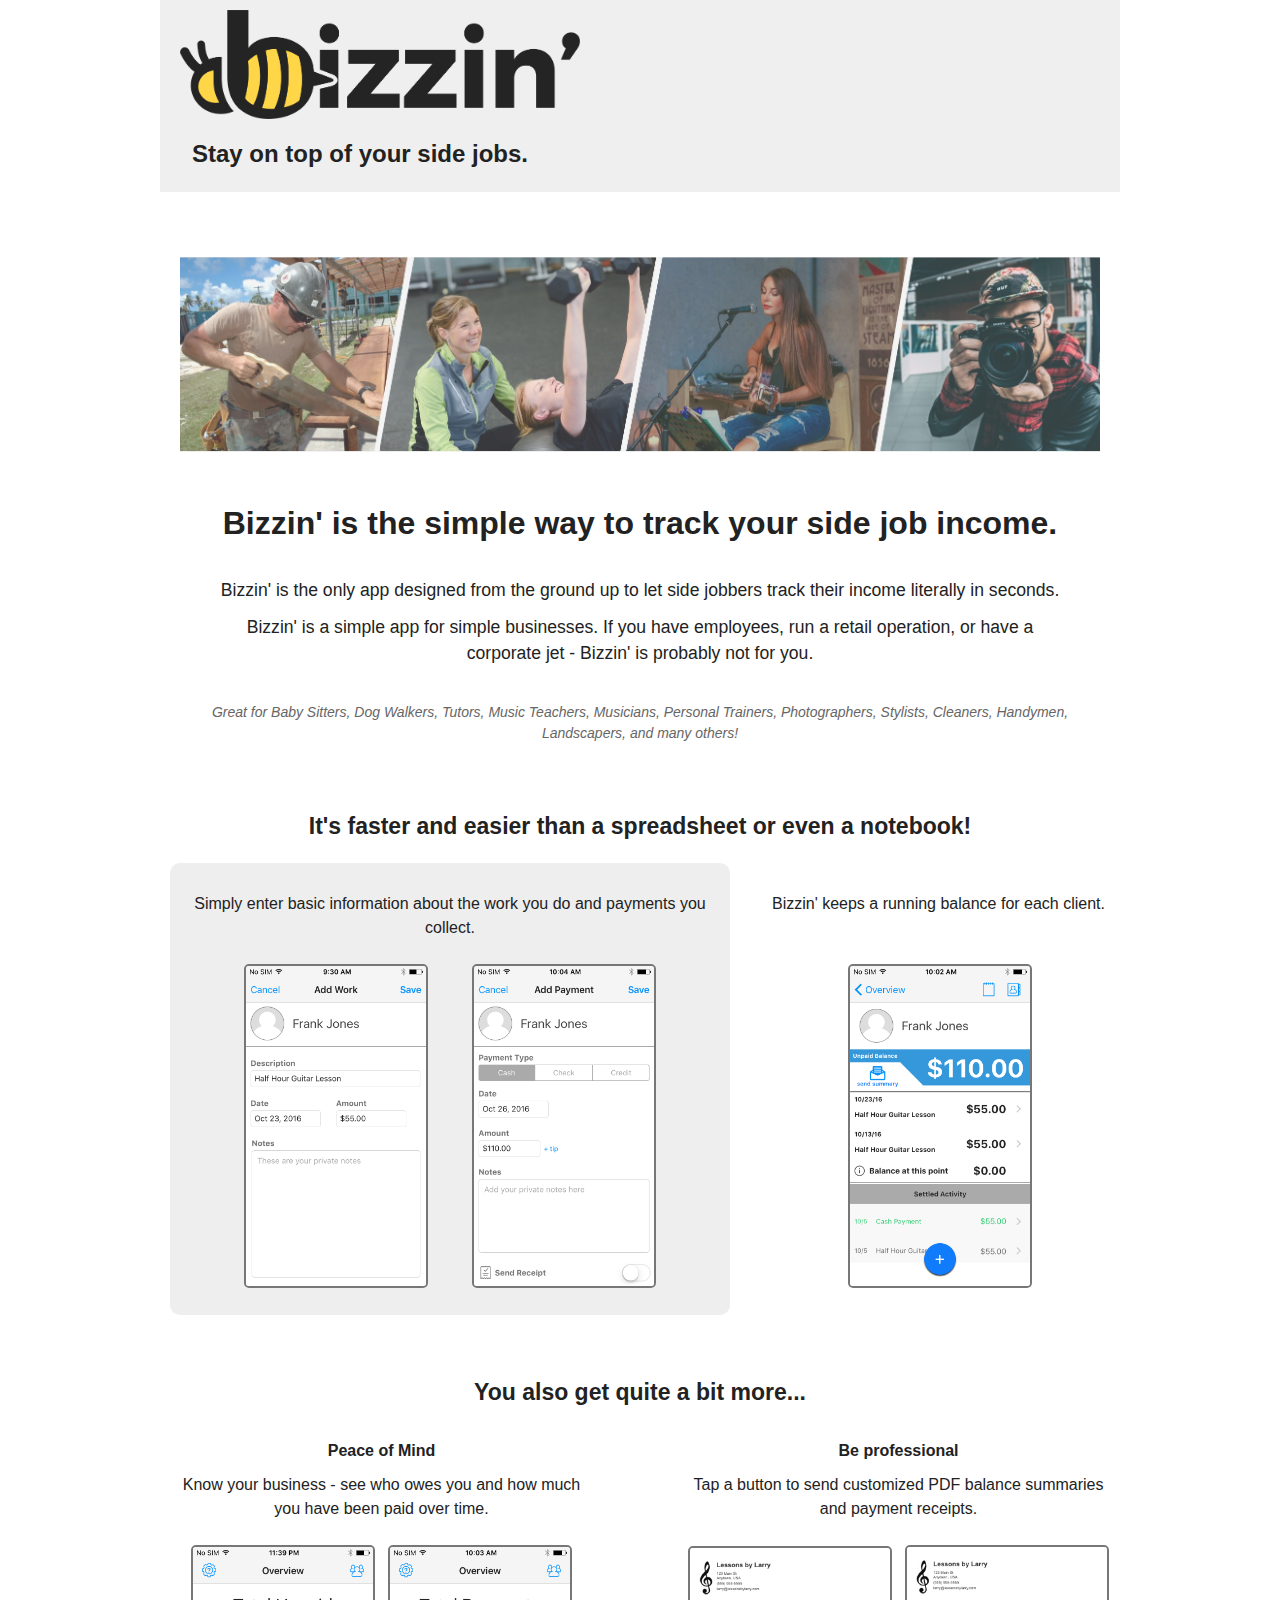
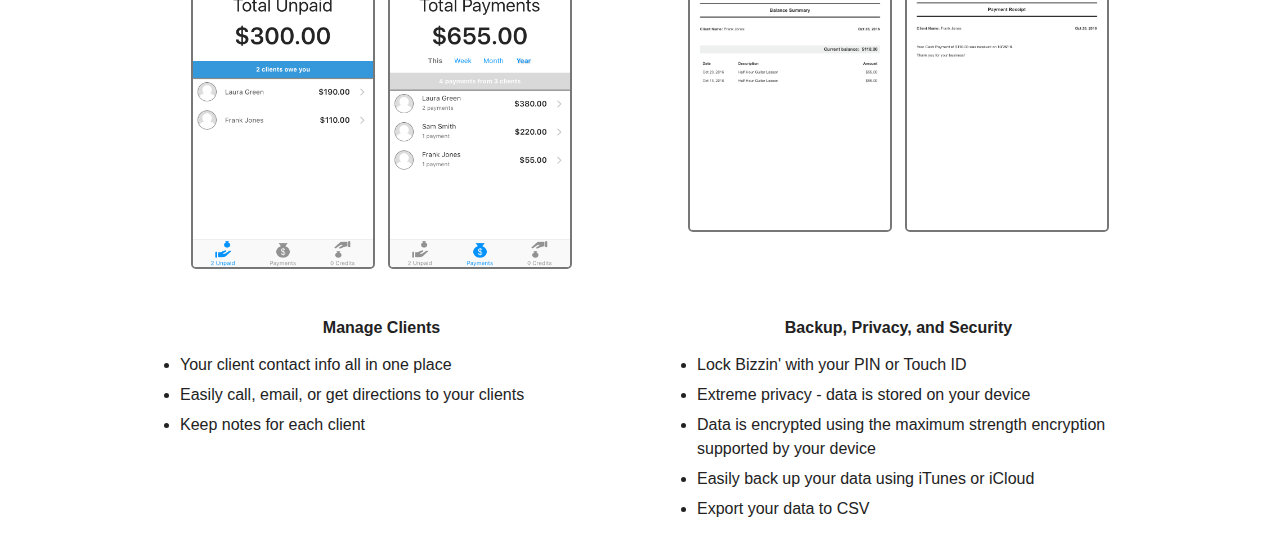
==== index.html @ 9034a471 "debug image loading problem" ====
<!DOCTYPE html>
<html>
<head>
    <title>Bizzin' - Stay on top of your side jobs.</title>
    <style>

      html, body, div, span, applet, object, iframe,
      h1, h2, h3, h4, h5, h6, p, blockquote, pre,
      a, abbr, acronym, address, big, cite, code,
      del, dfn, em, img, ins, kbd, q, s, samp,
      small, strike, strong, sub, sup, tt, var,
      b, u, i, center,
      dl, dt, dd, ol, ul, li,
      fieldset, form, label, legend,
      table, caption, tbody, tfoot, thead, tr, th, td,
      article, aside, canvas, details, embed,
      figure, figcaption, footer, header, hgroup,
      menu, nav, output, ruby, section, summary,
      time, mark, audio, video {
        margin: 0;
        padding: 0;
        border: 0;
        font-size: 100%;
        font: inherit;
        vertical-align: baseline;
      }
      /* HTML5 display-role reset for older browsers */
      article, aside, details, figcaption, figure,
      footer, header, hgroup, menu, nav, section {
        display: block;
      }
      body {
        line-height: 1;
      }
      ol, ul {
        list-style: none;
      }
      blockquote, q {
        quotes: none;
      }
      blockquote:before, blockquote:after,
      q:before, q:after {
        content: '';
        content: none;
      }
      table {
        border-collapse: collapse;
        border-spacing: 0;
      }

      body {
        font-family: helvetica;
        line-height: 1.5;
        color: #222;
      }

      b {
        font-style: bold;
      }

      p {
        margin: 1.5em 0;
        padding: 0 30px;
      }

      .imageSection p {
          padding: 0;
      }

      h1 {
        font-size: 36px;
        font-weight: bold;
        margin: 0 0 10px 0;
      }

      p#tagLine {
        font-size: 24px;
        font-weight: bold;
        margin: 10px 0;
        padding: 0 0 0 12px;
      }

      h2 {
        font-size: 32px;
        font-weight: bold;
        text-align: center;
      }

      h3 {
        font-size: 23px;
        font-weight: bold;
        margin: 30px 0 20px 0;
        text-align: center;
      }

      h4 {
        text-align: center;
        font-weight: bold;
        margin: 10px 0;
      }

      #titleBar {
        background-color: #efefef;
      }

      #contentContainer {
        width: 960px;
        margin: 0 auto;
      }

      .contentSection {
          padding: 0 10px;
      }

      .imageContainer {
        margin: 0 auto;
      }

      img {
        border: 2px solid #777;
        border-radius: 5px;
      }


      .imageSection {
        text-align: center;
        padding: 5px;
        border-radius: 10px;
        margin-bottom: 30px;
      }

      ul {
        margin-left: 10px;
        list-style-type: disc;
      }

      li {
        padding: 3px 0;
      }

      #exampleWork {
        font-style: italic;
        font-size: 14px;
        text-align: center;
        margin-top: 35px;
        color: #666;
      }

      #descriptionText {
        font-size: 1.1em;
        margin: 30px 0;
        text-align: center;
      }

      #descriptionText p {
        margin: 10px 0;
      }
    </style>
    <script>
      (function(i,s,o,g,r,a,m){i['GoogleAnalyticsObject']=r;i[r]=i[r]||function(){
      (i[r].q=i[r].q||[]).push(arguments)},i[r].l=1*new Date();a=s.createElement(o),
      m=s.getElementsByTagName(o)[0];a.async=1;a.src=g;m.parentNode.insertBefore(a,m)
      })(window,document,'script','https://www.google-analytics.com/analytics.js','ga');

      ga('create', 'UA-86745533-1', 'auto');
      ga('send', 'pageview');

    </script>
</head>
<body>
  <div id="contentContainer">
    <div id="titleBar" style="padding: 10px 20px;">
      <image src="bizzin_screens/logo_color.png" width="400px" style="border: none"/>
      <p id="tagLine">Stay on top of your side jobs.</p>
    </div>

    <div class="contentSection" style="padding: 0 20px;">
      <img src="bizzin_screens/job_banner_color.jpg" width="920" style="border: 0; border-radius: 0; margin-top:65px;"/>
      <h2 style="margin: 40px 0 25px 0;">
        Bizzin' is the simple way to track your side job income.
      </h2>
      <div id="descriptionText">
        <p>
          Bizzin' is the only app designed from the ground up to let side jobbers track their income literally in seconds.
        </p>
        <p>
          Bizzin' is a simple app for simple businesses.  If you have employees, run a retail operation, or have a corporate jet - Bizzin' is probably not for you.
        </p>
      </div>
      <p id="exampleWork" style="text-align: center;">Great for Baby Sitters, Dog Walkers, Tutors, Music Teachers, Musicians, Personal Trainers, Photographers, Stylists, Cleaners, Handymen, Landscapers, and many others!</p>
    </div>

    <div class="contentSection" style="margin-top: 65px;">
      <h3>It's faster and easier than a spreadsheet or even a notebook!</h3>
      <div class="imageSection" style="width: 550px; float: left; background-color: #EEE; padding-bottom: 20px;">
        <p>Simply enter basic information about the work you do and payments you collect.</p>
        <div>
          <a href="bizzin_screens/IMG_0059.PNG" style="margin-right: 40px;"><img src="bizzin_screens/IMG_0059.PNG" width="180"></a>
          <a href="bizzin_screens/IMG_0054.PNG"><img src="bizzin_screens/IMG_0054.PNG" width="180"></a>
        </div>
      </div>
      <div class="imageSection" style="float: right; margin-left: 2px;">
          <p>Bizzin' keeps a running balance for each client.<br><br></p>
          <div style="margin: 0 auto; width: 180px;">
            <a href="bizzin_screens/IMG_0048.PNG"><img src="bizzin_screens/IMG_0048.PNG" width="180"></a>
          </div>
      </div>
      <div style="clear: both;"></div>
    </div>

    <div class="contentSection">
      <h3>You also get quite a bit more...</h3>

      <div class="imageSection" style="width: 45%; float: left; padding: 0">
        <h4>Peace of Mind</h4>Know your business - see who owes you and how much you have been paid over time.</p>
        <div>
          <a href="bizzin_screens/IMG_0058.PNG"><img src="bizzin_screens/IMG_0058.PNG" width="180"></a>
          <a href="bizzin_screens/IMG_0051.PNG"><img src="bizzin_screens/IMG_0051.PNG" width="180" style="margin-left: 8px;"></a>
        </div>
      </div>

      <div class="imageSection" style="width: 45%; float: right; padding: 0">
        <h4>Be professional</h4>Tap a button to send customized PDF balance summaries and payment receipts.</p>
        <div>
          <a href="bizzin_screens/IMG_0057.PNG"><img src="bizzin_screens/IMG_0057.PNG" width="200"></a>
          <a href="bizzin_screens/IMG_0056.PNG"><img src="bizzin_screens/IMG_0056.PNG" width="200" style="margin-left: 8px;"></a>
        </div>
      </div>
      <div style="clear: both"></div>

      <div class="imageSection" style="float: left; width: 45%; text-align: left; padding: 0">
        <h4>Manage Clients</h4>
        <ul>
          <li>Your client contact info all in one place</li>
          <li>Easily call, email, or get directions to your clients</li>
          <li>Keep notes for each client</li>
        </ul>
      </div>

      <div class="imageSection" style="float: right; width: 45%; text-align: left; padding: 0">
        <h4>Backup, Privacy, and Security</h4>
        <ul>
          <li>Lock Bizzin' with your PIN or Touch ID</li>
          <li>Extreme privacy - data is stored on your device</li>
          <li>Data is encrypted using the maximum strength encryption supported by your device</li>
          <li>Easily back up your data using iTunes or iCloud</li>
          <li>Export your data to CSV</li>
        </ul>
      </div>
    </div>
</body>
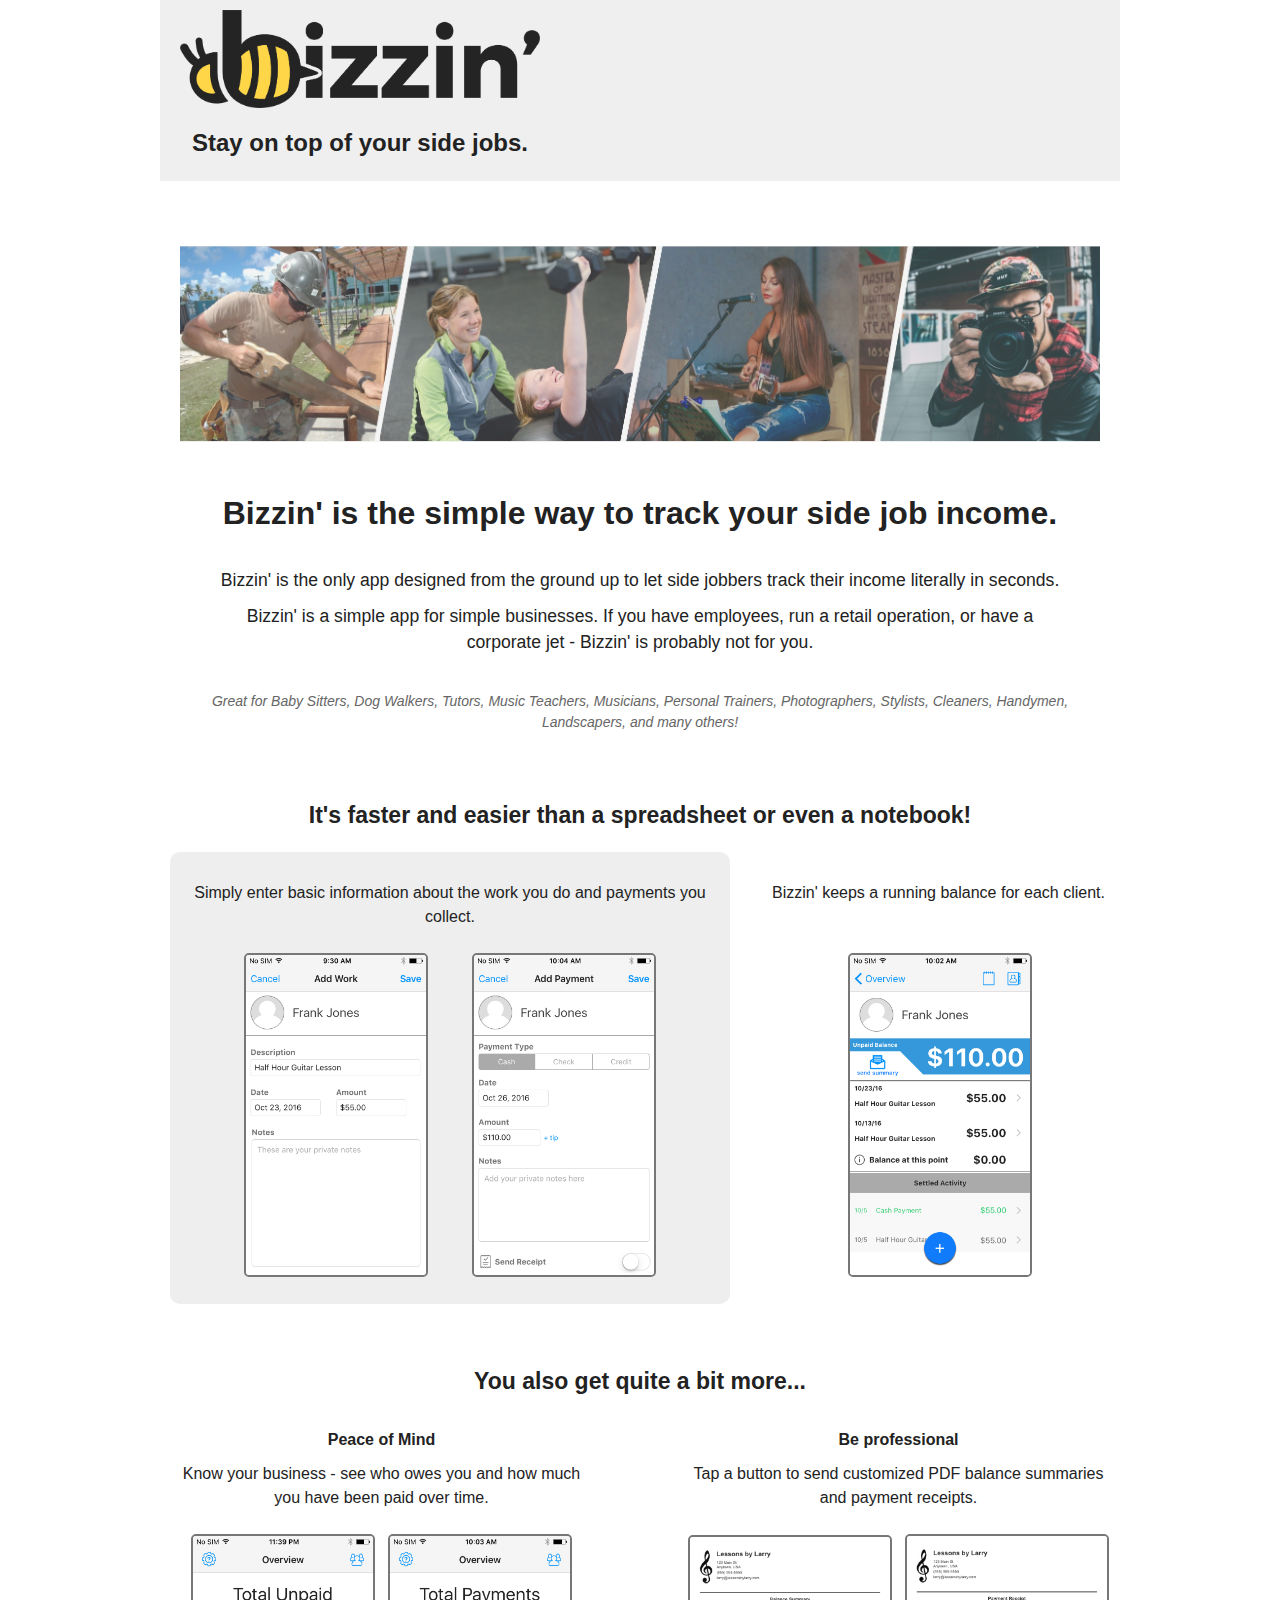
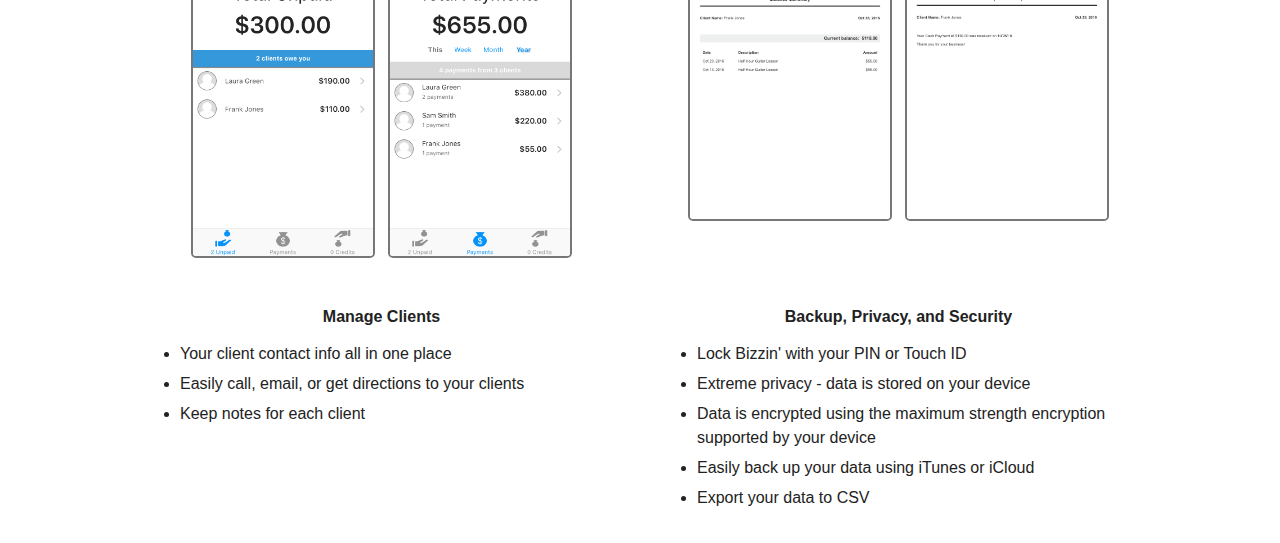
==== commit 5c5452a2: "tweak logo image size" ====
--- a/index.html
+++ b/index.html
@@ -170,7 +170,7 @@
 <body>
   <div id="contentContainer">
     <div id="titleBar" style="padding: 10px 20px;">
-      <image src="bizzin_screens/logo_color.png" width="400px" style="border: none"/>
+      <image src="bizzin_screens/logo_color.png" width="360px" style="border: none"/>
       <p id="tagLine">Stay on top of your side jobs.</p>
     </div>
 
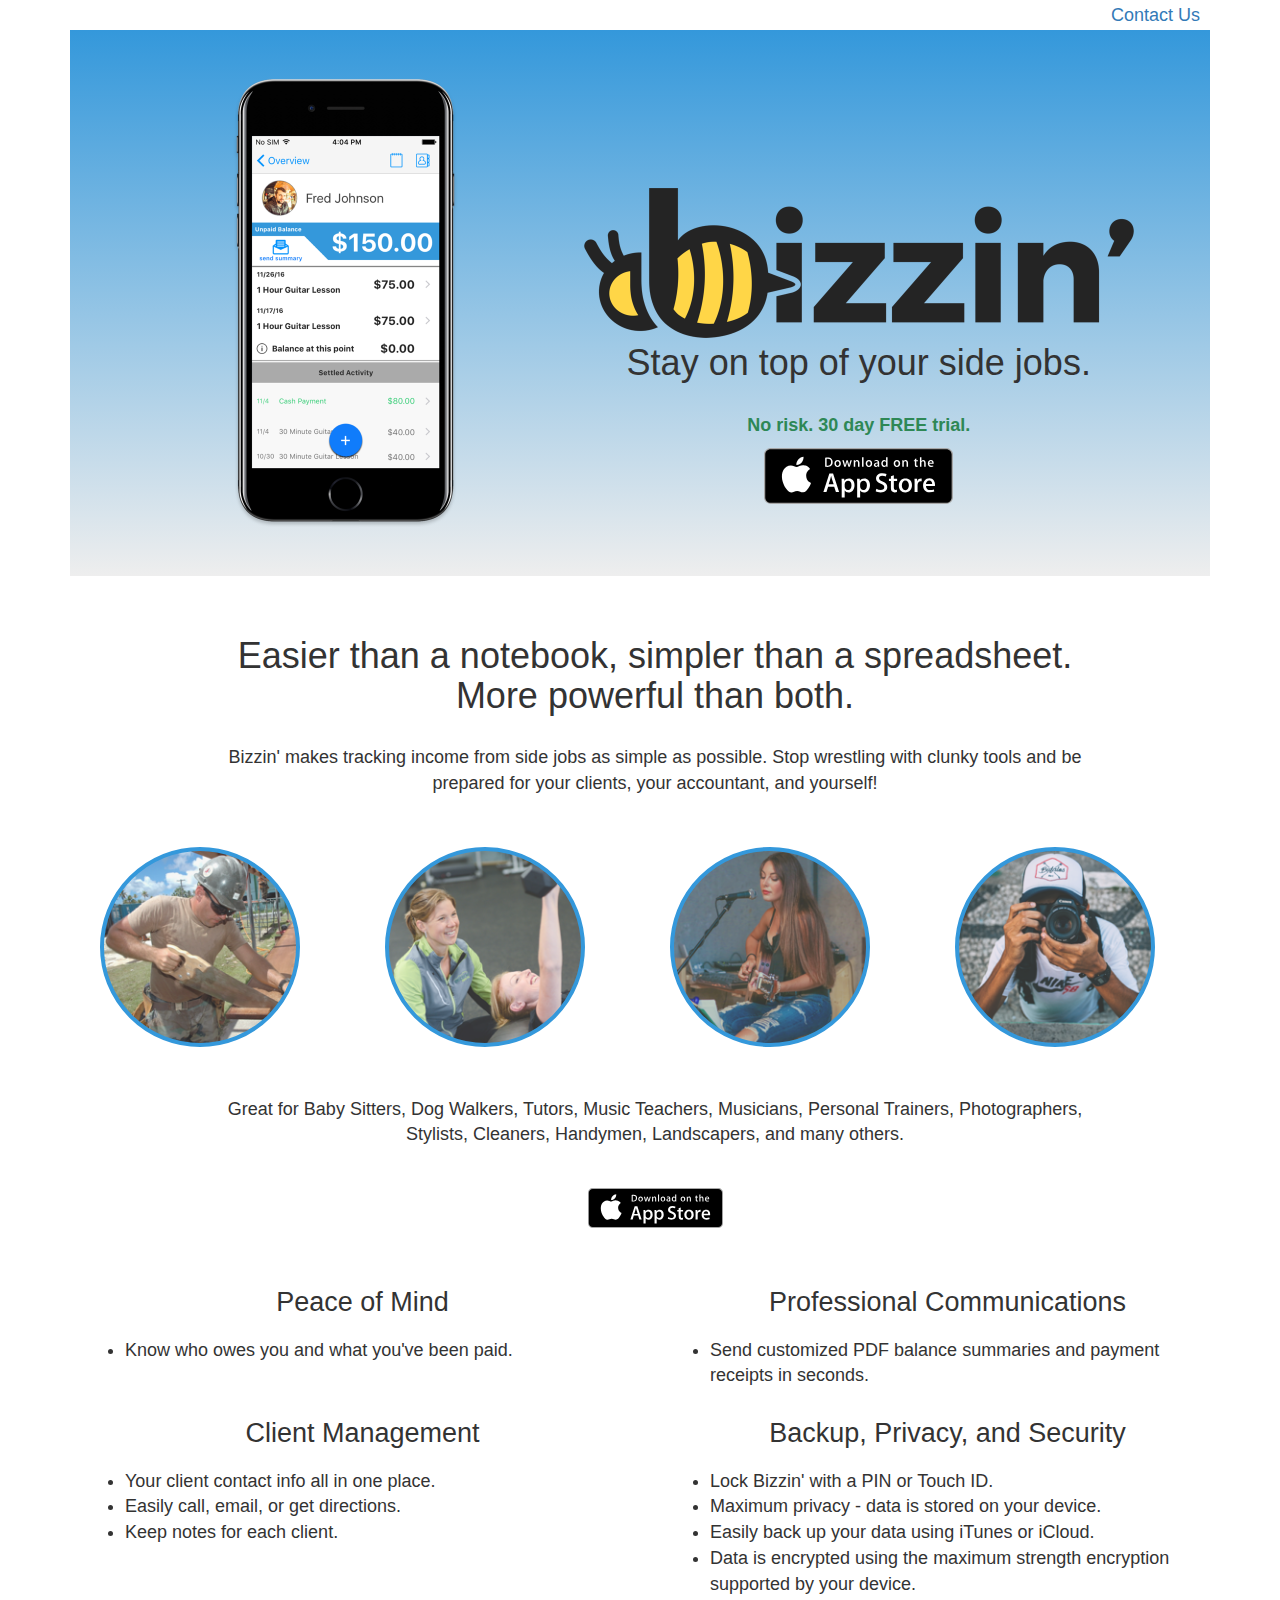
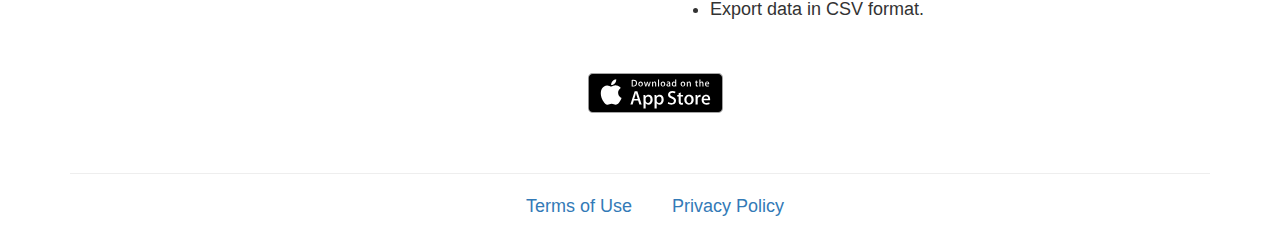
==== commit 8025b2d1: "make new home page content live" ====
--- a/index.html
+++ b/index.html
@@ -1,162 +1,30 @@
 <!DOCTYPE html>
-<html>
+<html lang="en">
+
 <head>
+
+    <meta charset="utf-8">
+    <meta http-equiv="X-UA-Compatible" content="IE=edge">
+    <meta name="viewport" content="width=device-width, initial-scale=1">
+    <meta name="description" content="">
+    <meta name="author" content="">
+
     <title>Bizzin' - Stay on top of your side jobs.</title>
-    <style>
 
-      html, body, div, span, applet, object, iframe,
-      h1, h2, h3, h4, h5, h6, p, blockquote, pre,
-      a, abbr, acronym, address, big, cite, code,
-      del, dfn, em, img, ins, kbd, q, s, samp,
-      small, strike, strong, sub, sup, tt, var,
-      b, u, i, center,
-      dl, dt, dd, ol, ul, li,
-      fieldset, form, label, legend,
-      table, caption, tbody, tfoot, thead, tr, th, td,
-      article, aside, canvas, details, embed,
-      figure, figcaption, footer, header, hgroup,
-      menu, nav, output, ruby, section, summary,
-      time, mark, audio, video {
-        margin: 0;
-        padding: 0;
-        border: 0;
-        font-size: 100%;
-        font: inherit;
-        vertical-align: baseline;
-      }
-      /* HTML5 display-role reset for older browsers */
-      article, aside, details, figcaption, figure,
-      footer, header, hgroup, menu, nav, section {
-        display: block;
-      }
-      body {
-        line-height: 1;
-      }
-      ol, ul {
-        list-style: none;
-      }
-      blockquote, q {
-        quotes: none;
-      }
-      blockquote:before, blockquote:after,
-      q:before, q:after {
-        content: '';
-        content: none;
-      }
-      table {
-        border-collapse: collapse;
-        border-spacing: 0;
-      }
+    <!-- Bootstrap Core CSS -->
+    <link href="css/bootstrap.min.css" rel="stylesheet">
 
-      body {
-        font-family: helvetica;
-        line-height: 1.5;
-        color: #222;
-      }
+    <!-- Custom CSS -->
+    <link href="css/style.css" rel="stylesheet">
 
-      b {
-        font-style: bold;
-      }
+    <!-- HTML5 Shim and Respond.js IE8 support of HTML5 elements and media queries -->
+    <!-- WARNING: Respond.js doesn't work if you view the page via file:// -->
+    <!--[if lt IE 9]>
+        <script src="https://oss.maxcdn.com/libs/html5shiv/3.7.0/html5shiv.js"></script>
+        <script src="https://oss.maxcdn.com/libs/respond.js/1.4.2/respond.min.js"></script>
+    <![endif]-->
+    <script>
 
-      p {
-        margin: 1.5em 0;
-        padding: 0 30px;
-      }
-
-      .imageSection p {
-          padding: 0;
-      }
-
-      h1 {
-        font-size: 36px;
-        font-weight: bold;
-        margin: 0 0 10px 0;
-      }
-
-      p#tagLine {
-        font-size: 24px;
-        font-weight: bold;
-        margin: 10px 0;
-        padding: 0 0 0 12px;
-      }
-
-      h2 {
-        font-size: 32px;
-        font-weight: bold;
-        text-align: center;
-      }
-
-      h3 {
-        font-size: 23px;
-        font-weight: bold;
-        margin: 30px 0 20px 0;
-        text-align: center;
-      }
-
-      h4 {
-        text-align: center;
-        font-weight: bold;
-        margin: 10px 0;
-      }
-
-      #titleBar {
-        background-color: #efefef;
-      }
-
-      #contentContainer {
-        width: 960px;
-        margin: 0 auto;
-      }
-
-      .contentSection {
-          padding: 0 10px;
-      }
-
-      .imageContainer {
-        margin: 0 auto;
-      }
-
-      img {
-        border: 2px solid #777;
-        border-radius: 5px;
-      }
-
-
-      .imageSection {
-        text-align: center;
-        padding: 5px;
-        border-radius: 10px;
-        margin-bottom: 30px;
-      }
-
-      ul {
-        margin-left: 10px;
-        list-style-type: disc;
-      }
-
-      li {
-        padding: 3px 0;
-      }
-
-      #exampleWork {
-        font-style: italic;
-        font-size: 14px;
-        text-align: center;
-        margin-top: 35px;
-        color: #666;
-      }
-
-      #descriptionText {
-        font-size: 1.1em;
-        margin: 30px 0;
-        text-align: center;
-      }
-
-      #descriptionText p {
-        margin: 10px 0;
-      }
-    </style>
-    <script>
       (function(i,s,o,g,r,a,m){i['GoogleAnalyticsObject']=r;i[r]=i[r]||function(){
       (i[r].q=i[r].q||[]).push(arguments)},i[r].l=1*new Date();a=s.createElement(o),
       m=s.getElementsByTagName(o)[0];a.async=1;a.src=g;m.parentNode.insertBefore(a,m)
@@ -165,87 +33,99 @@
       ga('create', 'UA-86745533-1', 'auto');
       ga('send', 'pageview');
 
+      function handleOutboundLinkClicks(event) {
+        ga('send', 'event', {
+          eventCategory: 'Outbound Link',
+          eventAction: 'click',
+          eventLabel: event.target.href,
+          eventValue: 1
+        });
+        return true;
+      }
     </script>
+
 </head>
+
 <body>
-  <div id="contentContainer">
-    <div id="titleBar" style="padding: 10px 20px;">
-      <image src="bizzin_screens/logo_color.png" width="360px" style="border: none"/>
-      <p id="tagLine">Stay on top of your side jobs.</p>
+
+
+  <div class="container" style="position: relative">
+  <a href="mailto:support@bizzinapp.com" id="contactLink">Contact Us</a>
+  <div class="jumbotron text-center">
+    <div class="row">
+      <div class="col-sm-5">
+        <div class="heroScreenshot"></div>
+      </div>
+      <div class="col-sm-7">
+        <div class="fullLogoImage"></div>
+        <h2 class="tagline">Stay on top of your side jobs.</h2>
+        <div class="heroScreenshotCel"></div>
+        <p class="freeTrialText">No risk.  30 day FREE trial.</p>
+        <a class="appStoreButton large" href="https://itunes.apple.com/app/apple-store/id1151528377?pt=118387590&ct=hmpg&mt=8" onclick="handleOutboundLinkClicks(event)" target="new"></a>
+      </div>
     </div>
+  </div>
 
-    <div class="contentSection" style="padding: 0 20px;">
-      <img src="bizzin_screens/job_banner_color.jpg" width="920" style="border: 0; border-radius: 0; margin-top:65px;"/>
-      <h2 style="margin: 40px 0 25px 0;">
-        Bizzin' is the simple way to track your side job income.
-      </h2>
-      <div id="descriptionText">
-        <p>
-          Bizzin' is the only app designed from the ground up to let side jobbers track their income literally in seconds.
-        </p>
-        <p>
-          Bizzin' is a simple app for simple businesses.  If you have employees, run a retail operation, or have a corporate jet - Bizzin' is probably not for you.
-        </p>
+  <div class="container">
+    <h3>Easier than a notebook, simpler than a spreadsheet.<br>More powerful than both.</h3>
+    <p class="centeredText">Bizzin' makes tracking income from side jobs as simple as possible. Stop wrestling with clunky tools and be prepared for your clients, your accountant, and yourself!</p>
+    <div class="row exampleJobsRow">
+      <div class="col-xs-6 col-sm-3">
+        <div class="exampleJobImage carpenterImage"></div>
       </div>
-      <p id="exampleWork" style="text-align: center;">Great for Baby Sitters, Dog Walkers, Tutors, Music Teachers, Musicians, Personal Trainers, Photographers, Stylists, Cleaners, Handymen, Landscapers, and many others!</p>
+      <div class="col-xs-6 col-sm-3">
+        <div class="exampleJobImage fitnessImage"></div>
+      </div>
+      <div class="col-xs-6 col-sm-3">
+        <div class="exampleJobImage guitarImage"></div>
+      </div>
+      <div class="col-xs-6 col-sm-3">
+        <div class="exampleJobImage photographerImage"></div>
+      </div>
     </div>
-
-    <div class="contentSection" style="margin-top: 65px;">
-      <h3>It's faster and easier than a spreadsheet or even a notebook!</h3>
-      <div class="imageSection" style="width: 550px; float: left; background-color: #EEE; padding-bottom: 20px;">
-        <p>Simply enter basic information about the work you do and payments you collect.</p>
-        <div>
-          <a href="bizzin_screens/IMG_0059.PNG" style="margin-right: 40px;"><img src="bizzin_screens/IMG_0059.PNG" width="180"></a>
-          <a href="bizzin_screens/IMG_0054.PNG"><img src="bizzin_screens/IMG_0054.PNG" width="180"></a>
-        </div>
-      </div>
-      <div class="imageSection" style="float: right; margin-left: 2px;">
-          <p>Bizzin' keeps a running balance for each client.<br><br></p>
-          <div style="margin: 0 auto; width: 180px;">
-            <a href="bizzin_screens/IMG_0048.PNG"><img src="bizzin_screens/IMG_0048.PNG" width="180"></a>
-          </div>
-      </div>
-      <div style="clear: both;"></div>
-    </div>
-
-    <div class="contentSection">
-      <h3>You also get quite a bit more...</h3>
-
-      <div class="imageSection" style="width: 45%; float: left; padding: 0">
-        <h4>Peace of Mind</h4>Know your business - see who owes you and how much you have been paid over time.</p>
-        <div>
-          <a href="bizzin_screens/IMG_0058.PNG"><img src="bizzin_screens/IMG_0058.PNG" width="180"></a>
-          <a href="bizzin_screens/IMG_0051.PNG"><img src="bizzin_screens/IMG_0051.PNG" width="180" style="margin-left: 8px;"></a>
-        </div>
-      </div>
-
-      <div class="imageSection" style="width: 45%; float: right; padding: 0">
-        <h4>Be professional</h4>Tap a button to send customized PDF balance summaries and payment receipts.</p>
-        <div>
-          <a href="bizzin_screens/IMG_0057.PNG"><img src="bizzin_screens/IMG_0057.PNG" width="200"></a>
-          <a href="bizzin_screens/IMG_0056.PNG"><img src="bizzin_screens/IMG_0056.PNG" width="200" style="margin-left: 8px;"></a>
-        </div>
-      </div>
-      <div style="clear: both"></div>
-
-      <div class="imageSection" style="float: left; width: 45%; text-align: left; padding: 0">
-        <h4>Manage Clients</h4>
+    <p class="centeredText">Great for Baby Sitters, Dog Walkers, Tutors, Music Teachers, Musicians, Personal Trainers, Photographers, Stylists, Cleaners, Handymen, Landscapers, and many others.</p>
+    <a class="appStoreButton" href="https://itunes.apple.com/app/apple-store/id1151528377?pt=118387590&ct=hmpg&mt=8" onclick="handleOutboundLinkClicks(event)" target="new"></a>
+    <div class="row">
+      <div class="col-sm-6">
+        <h4>Peace of Mind</h4>
         <ul>
-          <li>Your client contact info all in one place</li>
-          <li>Easily call, email, or get directions to your clients</li>
-          <li>Keep notes for each client</li>
+          <li>Know who owes you and what you've been paid.</li>
         </ul>
       </div>
-
-      <div class="imageSection" style="float: right; width: 45%; text-align: left; padding: 0">
-        <h4>Backup, Privacy, and Security</h4>
+      <div class="col-sm-6">
+        <h4>Professional Communications</h4>
         <ul>
-          <li>Lock Bizzin' with your PIN or Touch ID</li>
-          <li>Extreme privacy - data is stored on your device</li>
-          <li>Data is encrypted using the maximum strength encryption supported by your device</li>
-          <li>Easily back up your data using iTunes or iCloud</li>
-          <li>Export your data to CSV</li>
+          <li>Send customized PDF balance summaries and payment receipts in seconds.</li>
         </ul>
       </div>
     </div>
+    <div class="row">
+      <div class="col-sm-6">
+        <h4>Client Management</h4>
+        <ul>
+          <li>Your client contact info all in one place.</li>
+          <li>Easily call, email, or get directions.</li>
+          <li>Keep notes for each client.</li>
+        </ul>
+      </div>
+      <div class="col-sm-6">
+        <h4>Backup, Privacy, and Security</h4>
+        <ul>
+          <li>Lock Bizzin' with a PIN or Touch ID.</li>
+          <li>Maximum privacy - data is stored on your device.</li>
+          <li>Easily back up your data using iTunes or iCloud.</li>
+          <li>Data is encrypted using the maximum strength encryption supported by your device.</li>
+          <li>Export data in CSV format.</li>
+        </ul>
+      </div>
+    </div>
+    <a class="appStoreButton" href="https://itunes.apple.com/app/apple-store/id1151528377?pt=118387590&ct=hmpg&mt=8" onclick="handleOutboundLinkClicks(event)" target="new"></a>
+  </div>
+  <hr>
+  <div class="container legalLinks">
+    <a href="app/terms.html" style="margin-right: 40px">Terms of Use</a><a href="app/privacy.html">Privacy Policy</a></span><br/><br/>
+  </div>
+</div>
+
 </body>
+</html>
--- a/css/style.css
+++ b/css/style.css
@@ -0,0 +1,317 @@
+
+body {
+    margin-top: 30px;
+    font-size: 18px;
+}
+
+.container.legalLinks {
+    text-align: center;
+}
+
+a#contactLink {
+  position: absolute;
+  right: 25px;
+  top: -1.5em;
+}
+
+p.freeTrialText {
+  color: #2e8856;
+  font-weight: bold;
+  font-size: 1em;
+  margin: 30px 0 10px 0;
+}
+
+.exampleJobsRow {
+  margin: 50px 0;
+}
+
+.exampleJobImage {
+  width: 200px;
+  height: 200px;
+  border-radius: 128px;
+  border: 4px solid #3498DB;
+}
+
+.carpenterImage {
+  background: url('../img/carpenter.png') no-repeat center center scroll;
+  -webkit-background-size: cover;
+  -moz-background-size: cover;
+  background-size: cover;
+  -o-background-size: cover;
+}
+
+.photographerImage {
+  background: url('../img/photographer.png') no-repeat center center scroll;
+  -webkit-background-size: cover;
+  -moz-background-size: cover;
+  background-size: cover;
+  -o-background-size: cover;
+}
+
+.fitnessImage {
+  background: url('../img/fitness.png') no-repeat center center scroll;
+  -webkit-background-size: cover;
+  -moz-background-size: cover;
+  background-size: cover;
+  -o-background-size: cover;
+}
+
+.guitarImage {
+  background: url('../img/guitar.png') no-repeat center center scroll;
+  -webkit-background-size: cover;
+  -moz-background-size: cover;
+  background-size: cover;
+  -o-background-size: cover;
+}
+
+div.fullLogoImage {
+  background: url('../img/logo_color.png') no-repeat center center scroll;
+  -webkit-background-size: cover;
+  -moz-background-size: cover;
+  background-size: cover;
+  -o-background-size: cover;
+  align: center;
+  width: 550px;
+  height: 150px;
+  margin: 110px auto 0 auto;
+}
+
+div.heroScreenshot {
+  background: url('../img/hero_screen.png') no-repeat center center scroll;
+  -webkit-background-size: cover;
+  -moz-background-size: cover;
+  background-size: cover;
+  -o-background-size: cover;
+  align: center;
+  width: 225px;
+  height: 450px;
+  margin: 0 80px 0 auto;
+}
+
+div.heroScreenshotCel {
+  background: url('../img/hero_screen.png') no-repeat center center scroll;
+  -webkit-background-size: cover;
+  -moz-background-size: cover;
+  background-size: cover;
+  -o-background-size: cover;
+  align: center;
+  width: 225px;
+  height: 450px;
+  margin: 30px auto;
+  display: none;
+}
+
+a.appStoreButton.large {
+  width: 189px;
+  height: 56px;
+  margin: 5px auto;
+}
+
+a.appStoreButton {
+  background: url('../img/app_store_badge_135x40.svg') no-repeat center center scroll;
+  -webkit-background-size: cover;
+  -moz-background-size: cover;
+  background-size: cover;
+  -o-background-size: cover;
+  align: center;
+  width: 135px;
+  height: 40px;
+  margin: 40px auto;
+  cursor: pointer;
+  display: block;
+}
+
+
+h2.tagline {
+  font-size: 2em;
+  margin: 5px auto;
+}
+
+h3 {
+  font-size: 2em;
+  text-align: center;
+  margin: 30px 0;
+}
+
+h4 {
+  font-size: 1.5em;
+  text-align: center;
+  margin: 20px;
+}
+
+.header-image {
+    display: block;
+    width: 100%;
+    text-align: center;
+    /*background: url('http://placehold.it/1900x500') no-repeat center center scroll;*/
+    -webkit-background-size: cover;
+    -moz-background-size: cover;
+    background-size: cover;
+    -o-background-size: cover;
+}
+
+.container .jumbotron {
+  /*min-height: 550px;*/
+  background: #3498DB; /* For browsers that do not support gradients */
+  background: -webkit-linear-gradient(#3498DB, #EEEEEE); /* For Safari 5.1 to 6.0 */
+  background: -o-linear-gradient(#3498DB, #EEEEEE); /* For Opera 11.1 to 12.0 */
+  background: -moz-linear-gradient(#3498DB, #EEEEEE); /* For Firefox 3.6 to 15 */
+  background: linear-gradient(#3498DB, #EEEEEE); /* Standard syntax */
+  vertical-align: middle;
+  border-radius: 0;
+}
+
+p.centeredText {
+  width: 80%;
+  margin: 0 auto;
+  text-align: center;
+}
+
+@media(max-width:1200px) {
+  div.fullLogoImage {
+    width: 367px;
+    height: 100px;
+    margin: 110px auto 0 auto;
+  }
+/*}
+
+/* iPad */
+/*@media(max-width:1024px) {*/
+
+  h2.tagline {
+    font-size: 1.7em;
+  }
+
+  body {
+    font-size: 14px;
+  }
+
+  p {
+    margin: 1em auto;
+  }
+
+  .exampleJobImage {
+    margin: 10px auto;
+    width: 150px;
+    height: 150px;
+    border-radius: 75px;
+    border: 3px solid #3498DB;
+  }
+
+  div.heroScreenshot {
+    margin-right: auto;
+  }
+
+}
+
+/*iPhone 6 landscape and phone layout cutoff*/
+@media(max-width:767px) {
+
+  .container .jumbotron {
+    padding-bottom: 15px;
+  }
+
+  div.fullLogoImage {
+    width: 300px;
+    height: 82px;
+    margin: 0 auto;
+  }
+
+  h2.tagline {
+    font-size: 1.6em;
+  }
+
+  div.heroScreenshot {
+    display: none;
+  }
+
+  div.heroScreenshotCel {
+    display: block;
+  }
+
+  p.freeTrialText {
+    margin-top: 20px;
+  }
+
+  .exampleJobImage {
+    margin: 10px auto;
+    width: 100px;
+    height: 100px;
+    border-radius: 50px;
+    border: 2px solid #3498DB;
+  }
+}
+
+/*iPhone 6 Plus*/
+@media(max-width:414px) {
+  ul {
+    padding-left: 20px;
+  }
+
+  p.centeredText {
+    width: 100%;
+  }
+
+  h3 {
+    font-size: 1.9em;
+  }
+}
+
+/*iPhone 6*/
+@media(max-width:375px) {
+  div.heroScreenshotCel {
+    width: 185px;
+    height: 370px;
+    margin: 20px auto;
+  }
+
+  h3 {
+    font-size: 1.7em;
+  }
+
+  div.appStoreButtonLarge {
+    margin: 20px auto 15px auto;
+  }
+
+}
+
+/*iPhone 5*/
+@media(max-width:320px) {
+  body {
+    margin-top: 20px;
+  }
+
+  .container .jumbotron {
+    padding: 20px 15px 15px 15px;
+    min-height: 400px;
+  }
+
+  a#contactLink {
+    position: absolute;
+    font-size: .8em;
+  }
+
+  div.appStoreButtonLarge {
+    width: 150px;
+    height: 44px;
+    margin: 20px auto 15px auto;
+  }
+
+  h2.tagline {
+    font-size: 1.2em;
+  }
+
+  h3{
+    font-size: 1.4em;
+  }
+
+  div.fullLogoImage {
+    width: 250px;
+    height: 68px;
+  }
+
+  div.heroScreenshotCel {
+    width: 135px;
+    height: 270px;
+  }
+}
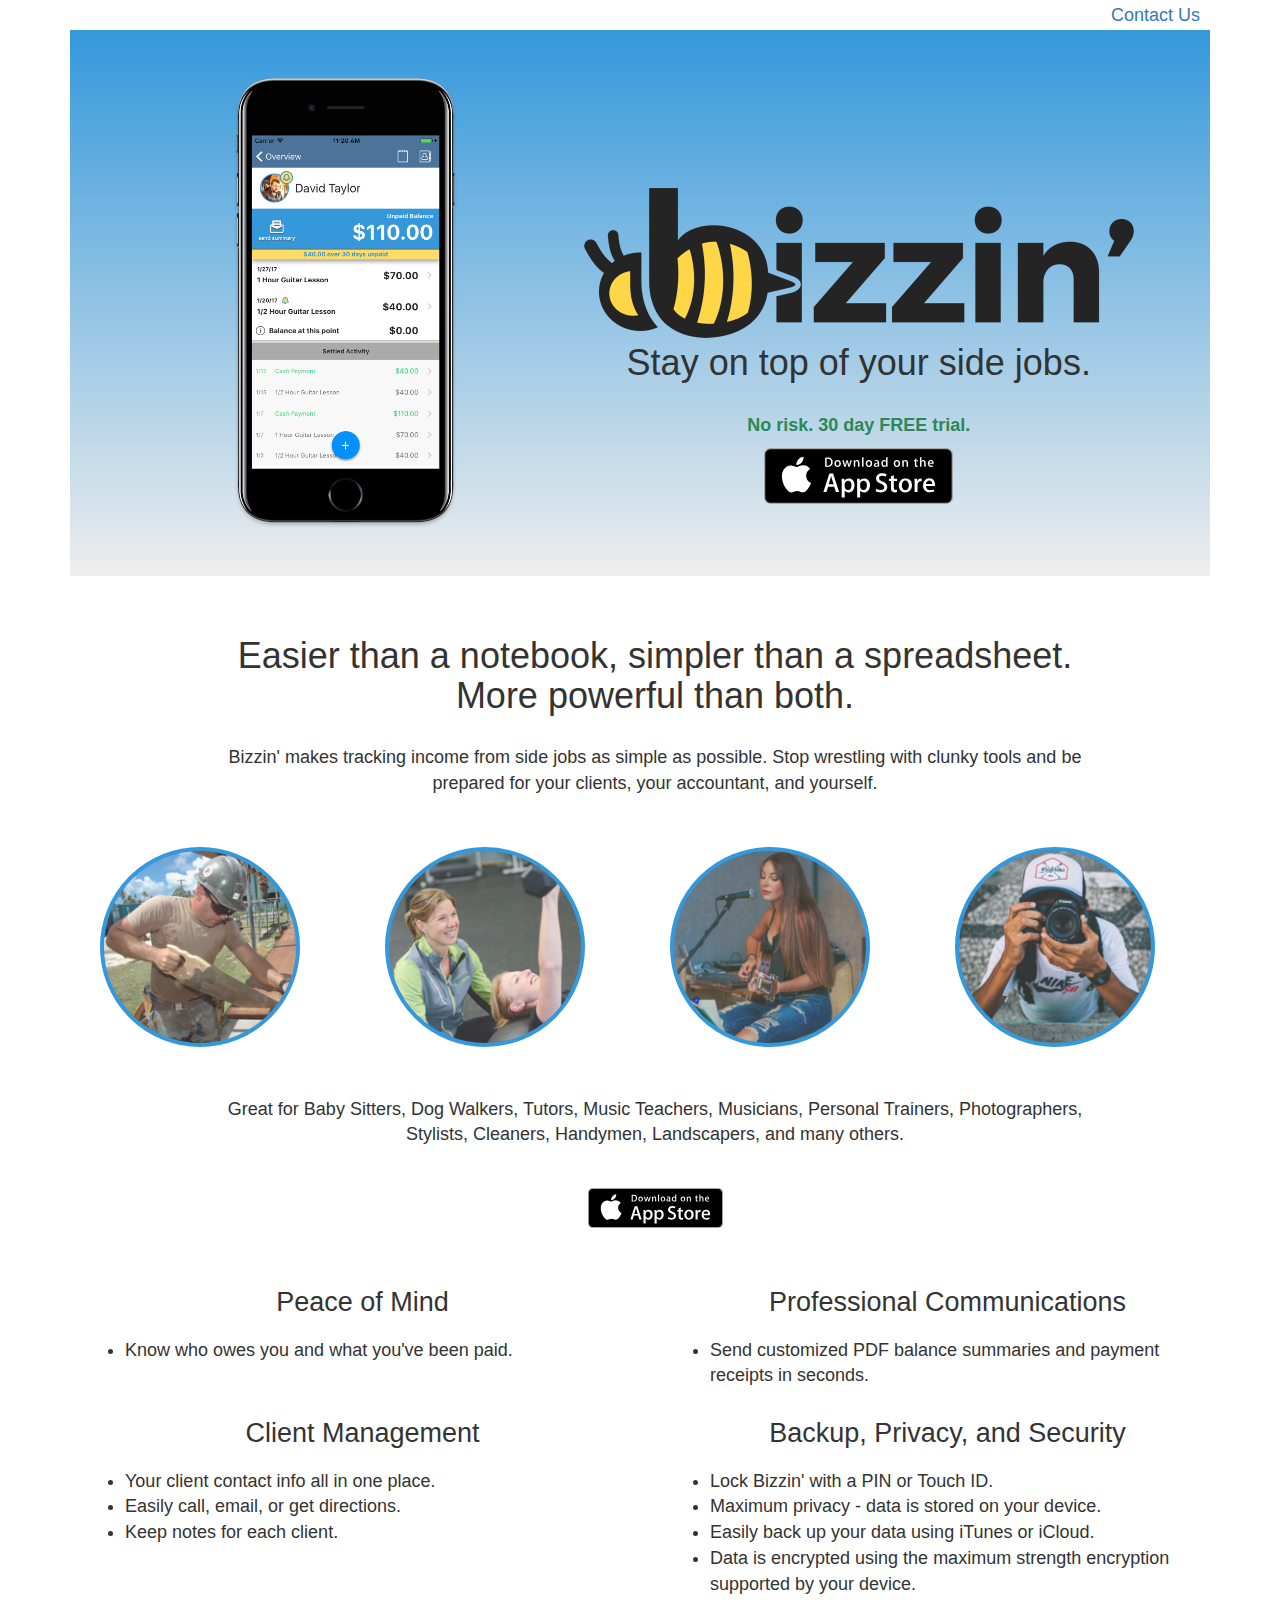
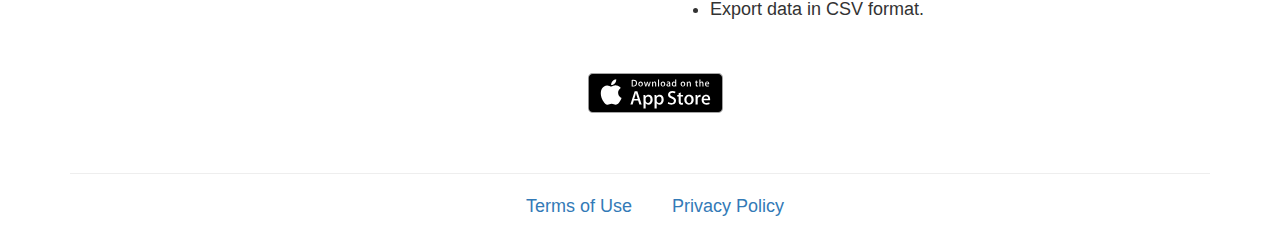
==== commit acdf5b84: "change exclamation point to period" ====
--- a/index.html
+++ b/index.html
@@ -68,7 +68,7 @@
 
   <div class="container">
     <h3>Easier than a notebook, simpler than a spreadsheet.<br>More powerful than both.</h3>
-    <p class="centeredText">Bizzin' makes tracking income from side jobs as simple as possible. Stop wrestling with clunky tools and be prepared for your clients, your accountant, and yourself!</p>
+    <p class="centeredText">Bizzin' makes tracking income from side jobs as simple as possible. Stop wrestling with clunky tools and be prepared for your clients, your accountant, and yourself.</p>
     <div class="row exampleJobsRow">
       <div class="col-xs-6 col-sm-3">
         <div class="exampleJobImage carpenterImage"></div>
@@ -123,7 +123,7 @@
   </div>
   <hr>
   <div class="container legalLinks">
-    <a href="app/terms.html" style="margin-right: 40px">Terms of Use</a><a href="app/privacy.html">Privacy Policy</a></span><br/><br/>
+    <a href="legal/terms.html" style="margin-right: 40px">Terms of Use</a><a href="legal/privacy.html">Privacy Policy</a></span><br/><br/>
   </div>
 </div>
 
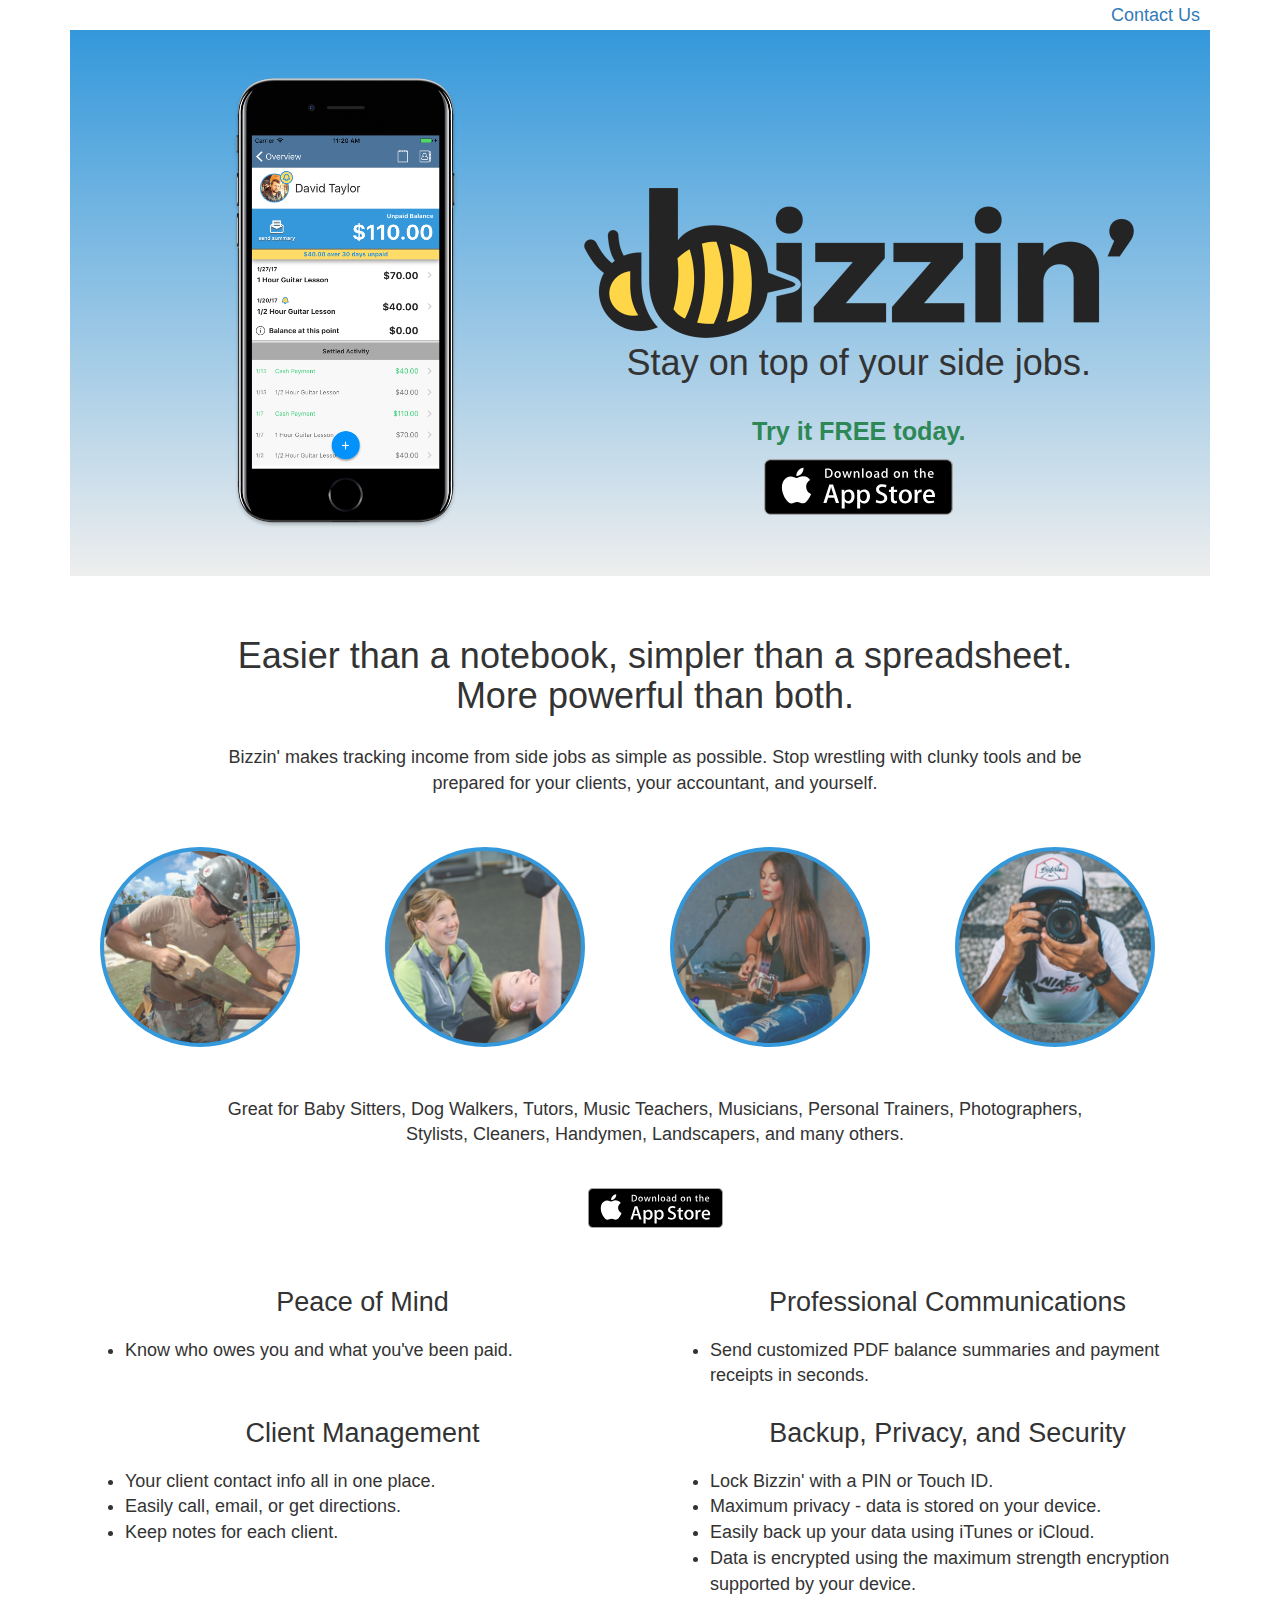
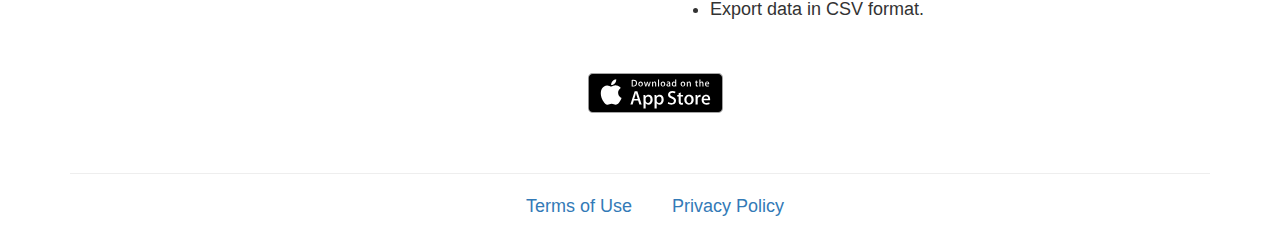
==== commit 9a33b375: "tweak free trial text" ====
--- a/index.html
+++ b/index.html
@@ -33,14 +33,25 @@
       ga('create', 'UA-86745533-1', 'auto');
       ga('send', 'pageview');
 
-      function handleOutboundLinkClicks(event) {
+      function getURLParameter(name) {
+        return decodeURIComponent((new RegExp('[?|&]' + name + '=' + '([^&;]+?)(&|#|;|$)').exec(location.search) || [null, ''])[1].replace(/\+/g, '%20')) || null;
+      }
+
+      function handleAppStoreButtonClicks(event) {
+
+        var urlCid = getURLParameter('cid')
+        var cid = (urlCid != null && urlCid != "") ? urlCid : 'hmpg'
+
+        var appStoreUrl = "https://itunes.apple.com/app/apple-store/id1151528377?pt=118387590&ct="+cid+"&mt=8"
+
         ga('send', 'event', {
           eventCategory: 'Outbound Link',
           eventAction: 'click',
-          eventLabel: event.target.href,
+          eventLabel: cid,
           eventValue: 1
         });
-        return true;
+
+        window.open(appStoreUrl)
       }
     </script>
 
@@ -60,8 +71,8 @@
         <div class="fullLogoImage"></div>
         <h2 class="tagline">Stay on top of your side jobs.</h2>
         <div class="heroScreenshotCel"></div>
-        <p class="freeTrialText">No risk.  30 day FREE trial.</p>
-        <a class="appStoreButton large" href="https://itunes.apple.com/app/apple-store/id1151528377?pt=118387590&ct=hmpg&mt=8" onclick="handleOutboundLinkClicks(event)" target="new"></a>
+        <p class="freeTrialText">Try it FREE today.</p>
+        <a class="appStoreButton large" onclick="handleAppStoreButtonClicks(event)"></a>
       </div>
     </div>
   </div>
@@ -84,7 +95,7 @@
       </div>
     </div>
     <p class="centeredText">Great for Baby Sitters, Dog Walkers, Tutors, Music Teachers, Musicians, Personal Trainers, Photographers, Stylists, Cleaners, Handymen, Landscapers, and many others.</p>
-    <a class="appStoreButton" href="https://itunes.apple.com/app/apple-store/id1151528377?pt=118387590&ct=hmpg&mt=8" onclick="handleOutboundLinkClicks(event)" target="new"></a>
+    <a class="appStoreButton" onclick="handleAppStoreButtonClicks(event)"></a>
     <div class="row">
       <div class="col-sm-6">
         <h4>Peace of Mind</h4>
@@ -119,7 +130,7 @@
         </ul>
       </div>
     </div>
-    <a class="appStoreButton" href="https://itunes.apple.com/app/apple-store/id1151528377?pt=118387590&ct=hmpg&mt=8" onclick="handleOutboundLinkClicks(event)" target="new"></a>
+    <a class="appStoreButton" onclick="handleAppStoreButtonClicks(event)"></a>
   </div>
   <hr>
   <div class="container legalLinks">
--- a/css/style.css
+++ b/css/style.css
@@ -17,7 +17,7 @@
 p.freeTrialText {
   color: #2e8856;
   font-weight: bold;
-  font-size: 1em;
+  font-size: 1.4em;
   margin: 30px 0 10px 0;
 }
 
